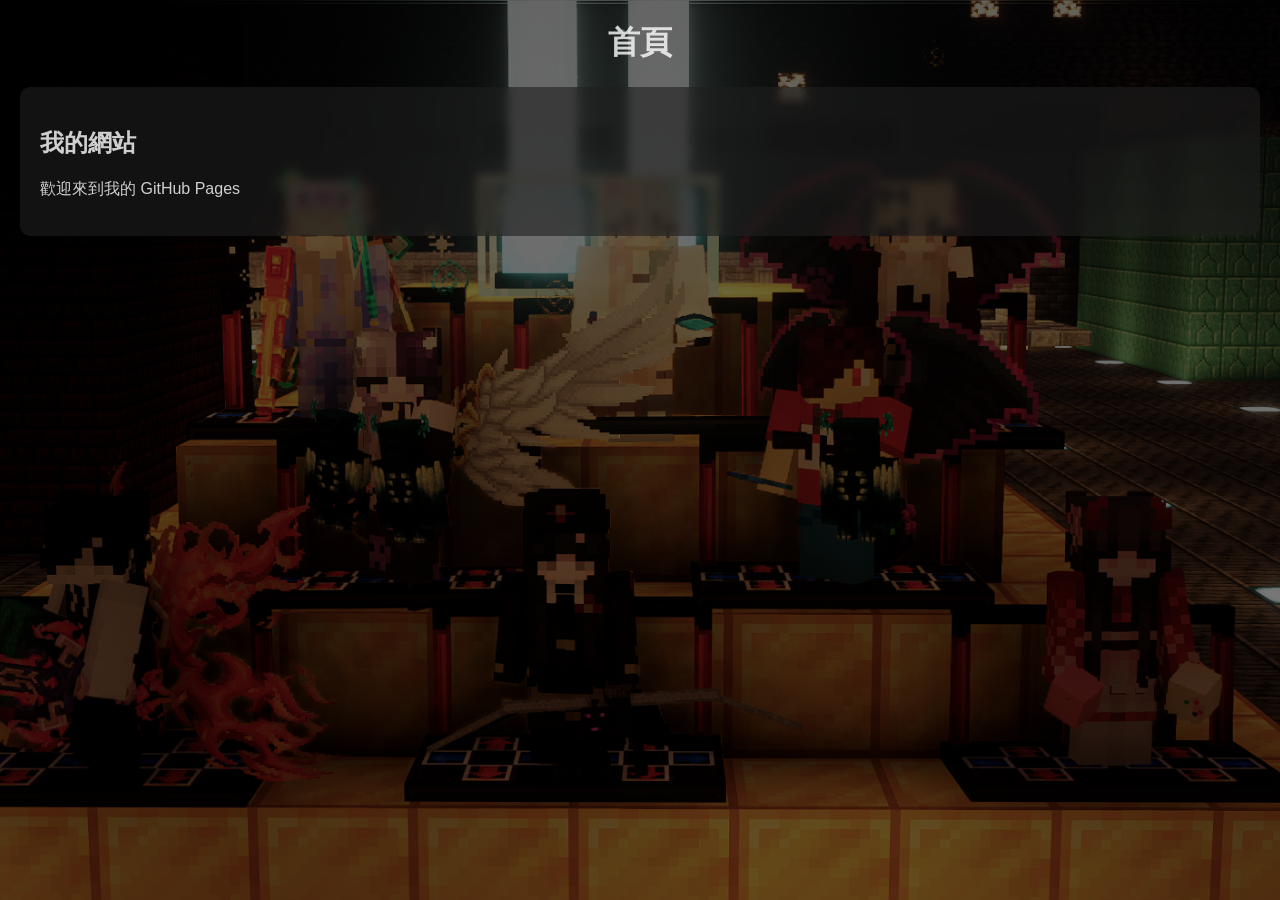
==== index.html @ b13b4eb2 "26.0425.04" ====
<!DOCTYPE html>
<html lang="zh-TW">
  <head>
    <meta charset="UTF-8">
    <meta name="viewport" content="width=device-width, initial-scale=1.0">
    <title>悠靈の小站</title>
    <link rel="stylesheet" href="/css/style.css">
    <script src="https://cdn.jsdelivr.net/npm/@supabase/supabase-js@2"></script>
  </head>
  <body>
    
    <div id="navbar"></div>
    
    <h1 style="text-align:center;">首頁</h1>
    
    <div class="card">
      <h2>我的網站</h2>
      <p>歡迎來到我的 GitHub Pages</p>
    </div>
    
    <script src="/js/main.js"></script>


    <div id="auth-modal" class="modal-overlay">
      <div class="modal-content card">
        <button class="close-modal" id="close-modal">x</button>
    
        <div class="auth-tabs">
          <button class="auth-tab active" data-tab="login">登入</button>
          <button class="auth-tab" data-tab="register">註冊</button>
        </div>

        <div id="login-form-container" class="auth-form-content">
          <div class="query-form">
            <input type="email" id="login-email" placeholder="電子郵件">
            <input type="password" id="login-password" placeholder="密碼">
            <button id="login-submit-btn">進入小站</button>
            <div class="divider"><span>或</span></div>
            <button id="google-login-btn" class="social-btn">
              <img src="https://www.gstatic.com/firebasejs/ui/2.0.0/images/auth/google.svg" width="18">
              Google 快速登入
            </button>
          </div>
        </div>

        <div id="register-form-container" class="auth-form-content" style="display: none;">
          <div class="query-form">
            <input type="text" id="reg-name" placeholder="使用者暱稱">
            <input type="email" id="reg-email" placeholder="電子郵件">
            <input type="password" id="reg-password" placeholder="設定密碼">
            <button id="register-submit-btn">建立帳號</button>
          </div>
        </div>
      </div>
    </div>
  </body>
</html>
---- css/style.css ----
body {
  margin: 0;
  font-family: Arial, sans-serif;
  color: rgba(255, 255, 255, 0.8);
}

body::before {
  content: "";
  position: fixed;
  inset: 0;

  background:
    linear-gradient(rgba(0,0,0,0.6), rgba(0,0,0,0.5)),
    url("/assets/images/bg-home.png");

  background-size: cover;
  background-position: center;

  z-index: -1;
}

/* 卡片 */
.card {
  background: rgba(30,30,30,0.6);
  padding: 20px;
  margin: 20px;
  border-radius: 10px;
  backdrop-filter: blur(5px);
}

/* Navbar */
.navbar {
  display: flex;
  justify-content: space-between;
  padding: 15px 30px;
  background: rgba(20,20,20,0.8);
  backdrop-filter: blur(5px);
}

.nav-links {
  display: flex;  
  gap: 15px;
}

.nav-btn {
  position: relative;
  display: flex;
  align-items: center;
  justify-content: center;

  height: 36px;
  padding: 10px 25px;

  text-decoration: none;
  font-weight: bold;

  background: transparent;
  box-shadow: none;

  border-radius: 2px;
  overflow: hidden;

  transition: 0.2s ease;
}

.nav-btn:active {
  transform: translateY(3px);
  box-shadow: 0 1px 0 rgb(160, 160, 160, 0.5);
}

.nav-btn::before {
  content: "";
  position: absolute;
  bottom: 25%;

  width: 60%;
  height: 3px;

  background: rgba(255,255,255,0.8);
  transition: 0.3s;
  border-radius: 2px;
}

.nav-btn span {
  position: relative;
  z-index: 1;
  color: rgba(255,255,255,0.8);
  transition: 0.2s;
}

.nav-btn:hover {
  background: rgba(200,200,200,0.3);
  box-shadow: 0 3px 0 rgba(160,160,160,0.5);
}

.nav-btn:hover span {
  color: rgba(255,255,255,0.8);
}

.nav-btn:hover::before {
  width: 80%;
}

.hamburger {
  display: none;
  background: transparent;
  border: none;
  color: rgba(255, 255, 255, 0.8);
  font-size: 28px;
  cursor: pointer;
  transition: 0.3s;
}

.hamburger:hover {
  color: white;
}

@media (max-width: 768px) {
  .hamburger {
    display: block;
  }

  .nav-links {
    display: none; 
    flex-direction: column; 
    position: absolute;
    top: 66px; 
    left: 0;
    width: 100%;
    
    background: rgba(20, 20, 20, 0.95);
    backdrop-filter: blur(10px);
    box-shadow: 0 4px 10px rgba(0, 0, 0, 0.5);
    padding: 10px 0;
    z-index: 999;
  }

  .nav-links.active {
    display: flex;
  }

  .nav-btn {
    width: 100%;
    border-radius: 0;
    box-shadow: none;
  }

  .nav-btn:hover {
    box-shadow: none;
    background: rgba(255, 255, 255, 0.1);
  }
}


.about-container {
  display: flex;
  flex-wrap: wrap;
  justify-content: center;
  gap: 20px;
  padding: 20px;
  padding-top: 0px;
}
  
.about-card {
  flex: 1 1 240px; 
  max-width: 480px;
  text-align: center;

  background: rgba(30,30,30,0.6);
  padding: 20px;
  padding-top: 0px;
  border-radius: 10px;
  backdrop-filter: blur(5px);

  color: rgba(255,255,255,0.8);
  transition: 0.2s;
}

.about-card:hover {
  transform: translateY(-5px);
  background: rgba(40,40,40,0.8);
}


.profile-list {
  list-style: none;
  padding-left: 0;
}

.profile-list li {
  display: flex;
  align-items: flex-start;
  position: relative;
  padding-left: 15px;
  margin-bottom: 8px;
}

.profile-list li::before {
  content: "";
  position: absolute;
  left: 0;
  top: 20%;
  color: rgba(255,255,255,0.7);
}


.social-links {
  display: flex;
  flex-direction: column;
  gap: 10px;
  margin-top: 10px;
}

.social-btn {
  display: flex;
  align-items: center;
  gap: 10px;

  padding: 10px 15px;
  text-decoration: none;

  background: rgba(255,255,255,0.05);

  color: rgba(255,255,255,0.8);
  transition: 0.2s;
}

.social-btn img {
  width: 20px;
  height: 20px;
  object-fit: contain;
}

.social-btn:hover {
  background: rgba(255,255,255,0.15);
  transform: translateX(5px);
  color: white;
}

#toast-container {
  position: fixed;
  top: 20px; 
  right: 20px;
  display: flex;
  flex-direction: column;
  gap: 10px; 
  z-index: 9999;
  pointer-events: none;
}

.toast-msg {
  background: rgba(0,0,0,0.8);
  color: white;
  padding: 10px 20px;
  border-radius: 6px;
  box-shadow: 0 4px 12px rgba(0,0,0,0.3);
  
  transform: translateX(120%);
  opacity: 0;
  
  transition: all 0.4s cubic-bezier(0.68, -0.55, 0.265, 1.55);
}

.toast-msg.show {
  transform: translateX(0);
  opacity: 1;
}

.query-wrapper {
  max-width: 500px;
  margin: 40px auto;
}

.query-form {
  display: flex;
  flex-direction: column;
  gap: 15px;
  }

.query-form input {
  width: 100%;
  padding: 12px 15px;
  background: rgba(0, 0, 0, 0.3);
  border: 1px solid rgba(255, 255, 255, 0.2);
  border-radius: 6px;
  color: rgba(255, 255, 255, 0.9);
  font-size: 16px;
  box-sizing: border-box;
  outline: none;
  transition: 0.3s;
}

.query-form input::placeholder {
  color: rgba(255, 255, 255, 0.4);
}

.query-form input:focus {
  border-color: rgba(255, 255, 255, 0.6);
  background: rgba(0, 0, 0, 0.5);
}

.query-form button {
  padding: 12px;
  background: rgba(255, 255, 255, 0.1);
  border: 1px solid rgba(255, 255, 255, 0.3);
  border-radius: 6px;
  color: white;
  font-size: 16px;
  font-weight: bold;
  cursor: pointer;
  transition: 0.3s;
}

.query-form button:hover {
  background: rgba(255, 255, 255, 0.2);
  transform: translateY(-2px);
}

.query-form button:active {
  transform: translateY(1px);
}

.result-wrapper {
  max-width: 700px;
    margin: 20px auto;
}

.score-table {
  width: 100%;
  border-collapse: collapse;
  margin-top: 10px;
  color: rgba(255, 255, 255, 0.9);
}

.score-table th, .score-table td {
  padding: 12px;
  text-align: center;
  border-bottom: 1px solid rgba(255, 255, 255, 0.1);
}

.score-table th {
  background: rgba(0, 0, 0, 0.4);
  font-weight: bold;
}

.score-table tr:hover {
  background: rgba(255, 255, 255, 0.05);
}

.styled-select {
  width: 100%;
  padding: 12px 15px;
  background: rgba(0, 0, 0, 0.3);
  border: 1px solid rgba(255, 255, 255, 0.2);
  border-radius: 6px;
  color: rgba(255, 255, 255, 0.9);
  font-size: 16px;
  box-sizing: border-box;
  outline: none;
  transition: 0.3s;
  cursor: pointer;
  appearance: none; 
  -webkit-appearance: none;
  -moz-appearance: none;
}

.styled-select:focus {
  border-color: rgba(255, 255, 255, 0.6);
  background: rgba(0, 0, 0, 0.5);
}

.styled-select option {
  background: #2a2a2a;
  color: white;
  padding: 10px;
}


/* 使用者狀態區塊 */
.user-status-container {
  display: flex;
  align-items: center;
  gap: 12px;
  padding: 5px 10px;
  border-radius: 8px;
  transition: 0.3s;
}

.user-status-container:hover {
  background: rgba(255, 255, 255, 0.1);
}

.user-info {
  text-align: right;
  line-height: 1.3;
}

.name-text {
  font-weight: bold;
  font-size: 14px;
  color: rgba(255, 255, 255, 0.9);
}

.id-text {
  font-size: 11px;
  color: rgba(255, 255, 255, 0.5);
  font-family: monospace;
}

.avatar-wrapper {
  width: 38px;
  height: 38px;
  border-radius: 50%;
  overflow: hidden;
  background: #444;
  border: 2px solid rgba(255, 255, 255, 0.2);
}

.avatar-img {
  width: 100%;
  height: 100%;
  object-fit: cover;
}


/* 彈窗背景 */
.modal-overlay {
  position: fixed;
  inset: 0;
  background: rgba(0, 0, 0, 0.7);
  backdrop-filter: blur(10px);
  display: none; 
  justify-content: center;
  align-items: center;
  z-index: 9999;
}

.modal-overlay.active { display: flex; }

/* 標籤切換 */
.auth-tabs {
  display: flex;
  margin-bottom: 20px;
  border-bottom: 1px solid rgba(255,255,255,0.1);
}

.auth-tab {
  flex: 1;
  background: none;
  border: none;
  padding: 10px;
  color: rgba(255,255,255,0.5);
  cursor: pointer;
  font-weight: bold;
  transition: 0.3s;
}

.auth-tab.active {
  color: white;
  border-bottom: 2px solid white;
}

.divider {
  text-align: center;
  margin: 15px 0;
  position: relative;
}

.divider::before {
  content: "";
  position: absolute;
  top: 50%; left: 0; right: 0;
  height: 1px;
  background: rgba(255,255,255,0.1);
}

.divider span {
  position: relative;
  background: #2a2a2a; 
  padding: 0 10px;
  font-size: 12px;
  color: rgba(255,255,255,0.4);
}
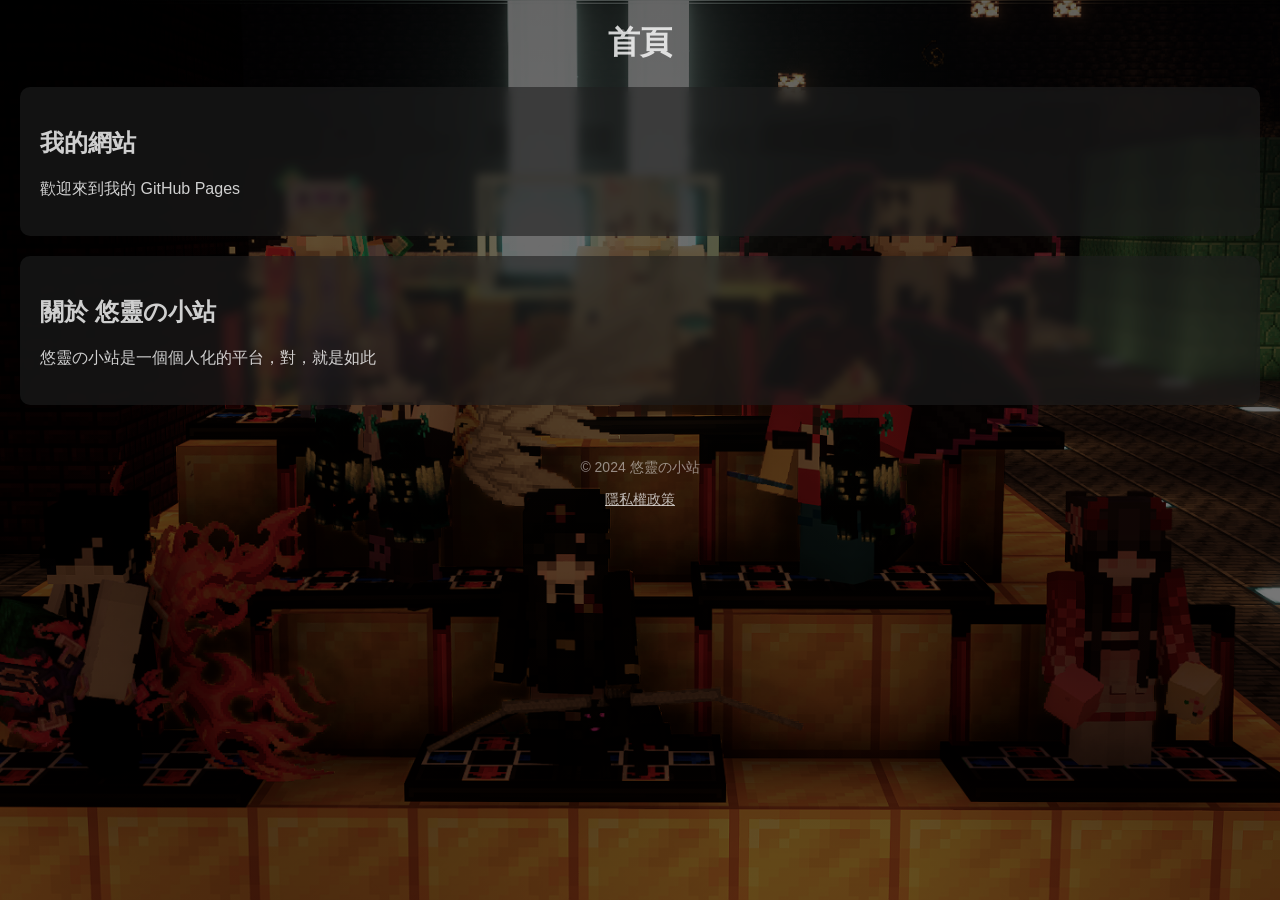
==== commit 1b7fa00a: "26.0425.07" ====
--- a/index.html
+++ b/index.html
@@ -1,6 +1,7 @@
 <!DOCTYPE html>
 <html lang="zh-TW">
   <head>
+    <meta name="google-site-verification" content="YaWAhnHs4iXK2H6gBSxX4aFVTFDrpFEr-IXdvPPkh5A" />
     <meta charset="UTF-8">
     <meta name="viewport" content="width=device-width, initial-scale=1.0">
     <title>悠靈の小站</title>
@@ -54,4 +55,18 @@
       </div>
     </div>
   </body>
+
+  <main>
+    <section class="card">
+      <h2>關於 悠靈の小站</h2>
+      <p>
+        悠靈の小站是一個個人化的平台，對，就是如此 
+      </p>
+    </section>
+  </main>
+
+  <footer style="text-align: center; padding: 20px; color: rgba(255,255,255,0.5); font-size: 14px;">
+    <p>&copy; 2024 悠靈の小站</p>
+    <a href="/privacy.html" style="color: rgba(255,255,255,0.7); text-decoration: underline;">隱私權政策</a>
+  </footer>
 </html>
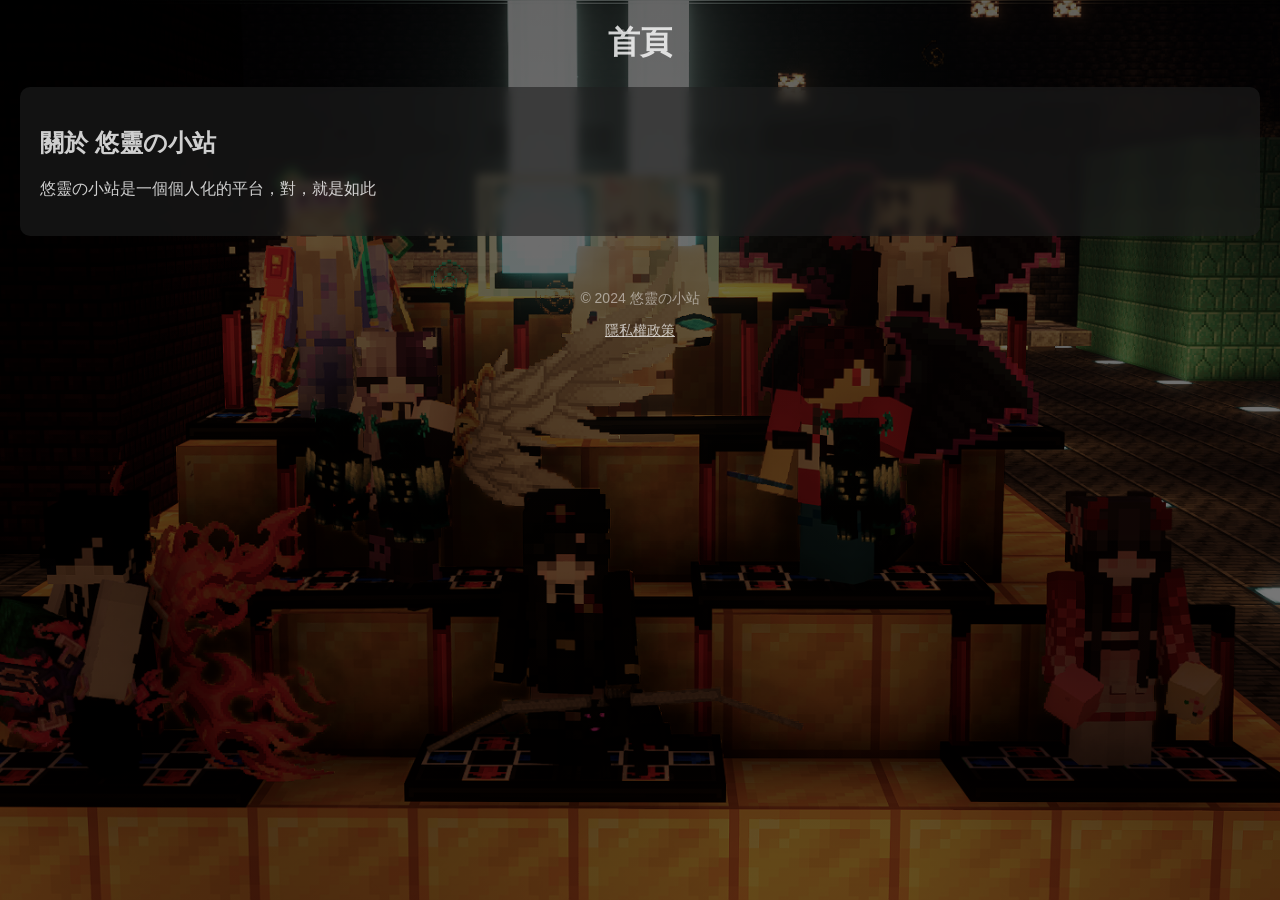
==== commit 944dbf49: "26.0425.10" ====
--- a/index.html
+++ b/index.html
@@ -15,9 +15,14 @@
     <h1 style="text-align:center;">首頁</h1>
     
     <div class="card">
-      <h2>我的網站</h2>
-      <p>歡迎來到我的 GitHub Pages</p>
+      <h2>關於 悠靈の小站</h2>
+      <p>悠靈の小站是一個個人化的平台，對，就是如此 </p>
     </div>
+
+    <footer style="text-align: center; padding: 20px; color: rgba(255,255,255,0.5); font-size: 14px;">
+      <p>&copy; 2024 悠靈の小站</p>
+      <a href="https://youling-nosite.github.io/privacy/" style="color: rgba(255,255,255,0.7); text-decoration: underline;">隱私權政策</a>
+    </footer>
     
     <script src="/js/main.js"></script>
 
@@ -55,18 +60,4 @@
       </div>
     </div>
   </body>
-
-  <main>
-    <section class="card">
-      <h2>關於 悠靈の小站</h2>
-      <p>
-        悠靈の小站是一個個人化的平台，對，就是如此 
-      </p>
-    </section>
-  </main>
-
-  <footer style="text-align: center; padding: 20px; color: rgba(255,255,255,0.5); font-size: 14px;">
-    <p>&copy; 2024 悠靈の小站</p>
-    <a href="/privacy.html" style="color: rgba(255,255,255,0.7); text-decoration: underline;">隱私權政策</a>
-  </footer>
 </html>
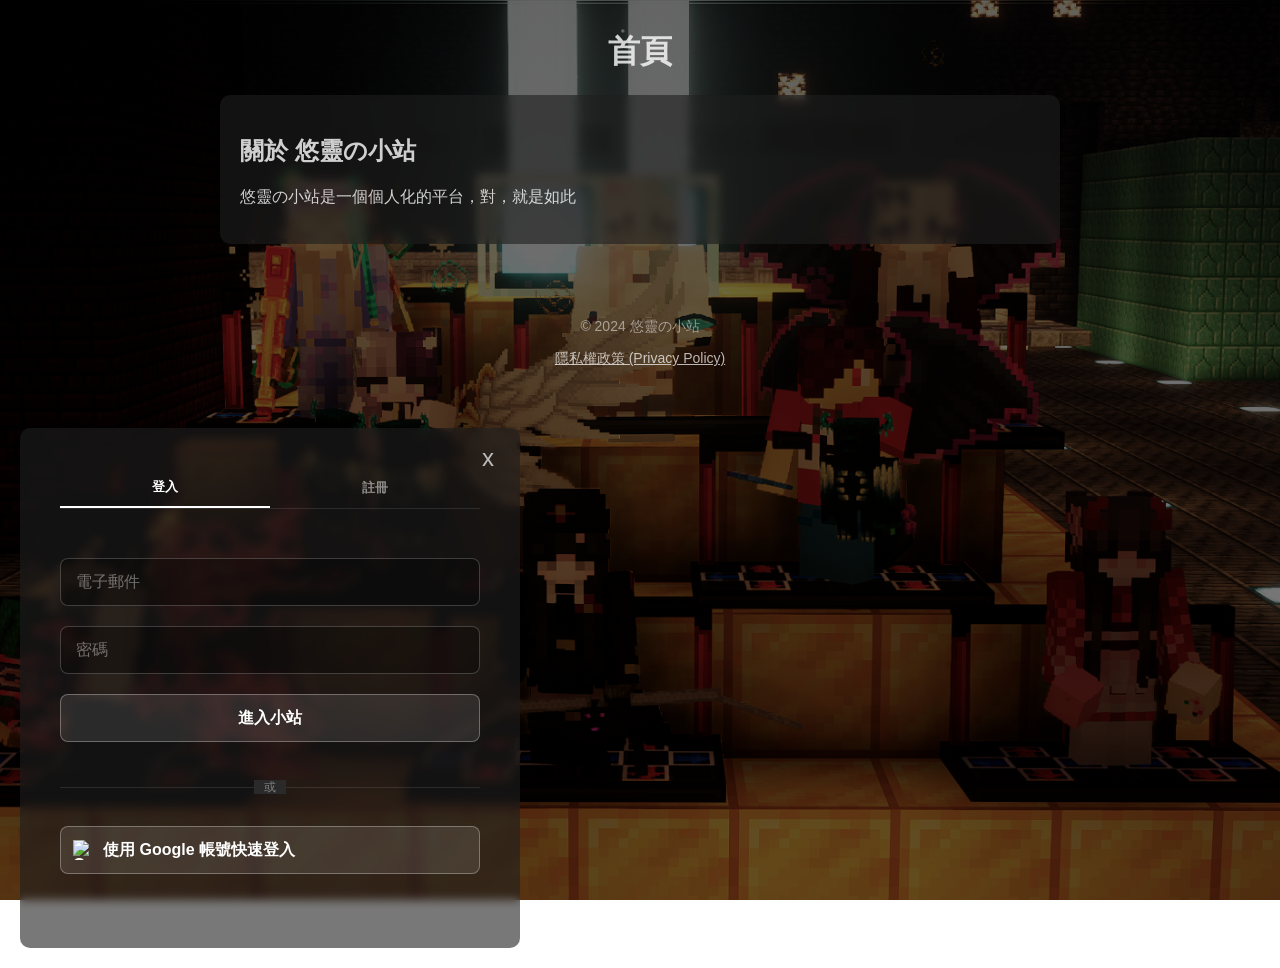
==== commit dd980114: "26.0425.13" ====
--- a/index.html
+++ b/index.html
@@ -12,24 +12,25 @@
     
     <div id="navbar"></div>
     
-    <h1 style="text-align:center;">首頁</h1>
-    
-    <div class="card">
-      <h2>關於 悠靈の小站</h2>
-      <p>悠靈の小站是一個個人化的平台，對，就是如此 </p>
-    </div>
+    <main>
+      <h1 style="text-align:center; margin-top: 30px;">首頁</h1>
+      
+      <div class="card" style="max-width: 800px; margin: 20px auto;">
+        <h2>關於 悠靈の小站</h2>
+        <p>悠靈の小站是一個個人化的平台，對，就是如此</p>
+      </div>
+    </main>
 
-    <footer style="text-align: center; padding: 20px; color: rgba(255,255,255,0.5); font-size: 14px;">
+    <footer style="text-align: center; padding: 40px 20px; color: rgba(255,255,255,0.5); font-size: 14px;">
       <p>&copy; 2024 悠靈の小站</p>
-      <a href="https://youling-nosite.github.io/privacy/" style="color: rgba(255,255,255,0.7); text-decoration: underline;">隱私權政策</a>
+      <a href="https://youling-nosite.github.io/privacy/" style="color: rgba(255,255,255,0.7); text-decoration: underline;">隱私權政策 (Privacy Policy)</a>
     </footer>
     
     <script src="/js/main.js"></script>
 
-
     <div id="auth-modal" class="modal-overlay">
       <div class="modal-content card">
-        <button class="close-modal" id="close-modal">x</button>
+        <button class="close-modal" id="close-modal" aria-label="關閉">x</button>
     
         <div class="auth-tabs">
           <button class="auth-tab active" data-tab="login">登入</button>
@@ -43,8 +44,8 @@
             <button id="login-submit-btn">進入小站</button>
             <div class="divider"><span>或</span></div>
             <button id="google-login-btn" class="social-btn">
-              <img src="https://www.gstatic.com/firebasejs/ui/2.0.0/images/auth/google.svg" width="18">
-              Google 快速登入
+              <img src="https://www.gstatic.com/firebasejs/ui/2.0.0/images/auth/google.svg" width="18" alt="Google icon">
+              使用 Google 帳號快速登入
             </button>
           </div>
         </div>
--- a/css/style.css
+++ b/css/style.css
@@ -423,19 +423,44 @@
 }
 
 
-/* 彈窗背景 */
-.modal-overlay {
-  position: fixed;
-  inset: 0;
-  background: rgba(0, 0, 0, 0.7);
-  backdrop-filter: blur(10px);
-  display: none; 
+/* 確保彈窗主體的大小 */
+.modal-content {
+  width: 90%;
+  max-width: 500px; 
+  min-height: 520px;
+  padding: 40px; 
+  display: flex;
+  flex-direction: column;
+  box-sizing: border-box;
+  position: relative;
+}
+
+.auth-form-content {
+  flex: 1;
+  display: flex;
+  flex-direction: column;
   justify-content: center;
-  align-items: center;
-  z-index: 9999;
-}
-
-.modal-overlay.active { display: flex; }
+}
+
+.query-form input, 
+.query-form button {
+  height: 48px;
+  margin-bottom: 5px;
+  border-radius: 8px;
+}
+
+.close-modal {
+  position: absolute;
+  top: 15px;
+  right: 20px;
+  font-size: 24px;
+  background: none;
+  border: none;
+  color: white;
+  cursor: pointer;
+  opacity: 0.7;
+}
+
 
 /* 標籤切換 */
 .auth-tabs {
@@ -480,4 +505,40 @@
   padding: 0 10px;
   font-size: 12px;
   color: rgba(255,255,255,0.4);
+}
+
+.user-header {
+    text-align: center;
+    padding: 20px 0;
+}
+
+.large-avatar {
+    width: 100px;
+    height: 100px;
+    border-radius: 50%;
+    background: #444;
+    margin: 0 auto 15px;
+    border: 3px solid rgba(255,255,255,0.2);
+    overflow: hidden;
+    background-size: cover;
+    background-position: center;
+}
+
+.info-group {
+    margin-bottom: 15px;
+}
+
+.info-group label {
+    display: block;
+    font-size: 12px;
+    color: rgba(255,255,255,0.5);
+    margin-bottom: 5px;
+}
+
+.info-value {
+    background: rgba(0,0,0,0.2);
+    padding: 10px;
+    border-radius: 8px;
+    font-family: monospace;
+    word-break: break-all;
 }
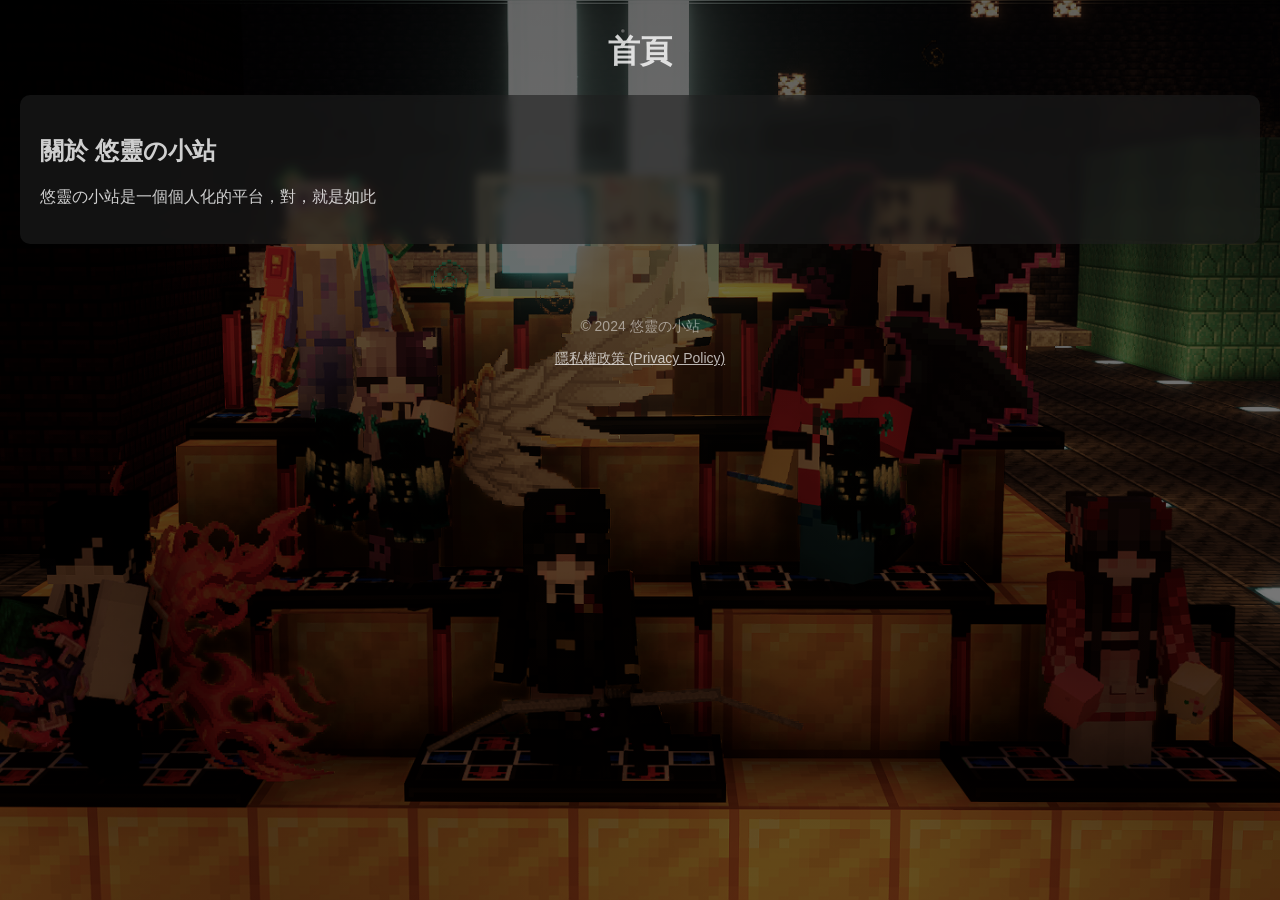
==== commit faafe868: "26.0425.16" ====
--- a/index.html
+++ b/index.html
@@ -15,7 +15,7 @@
     <main>
       <h1 style="text-align:center; margin-top: 30px;">首頁</h1>
       
-      <div class="card" style="max-width: 800px; margin: 20px auto;">
+      <div class="card">
         <h2>關於 悠靈の小站</h2>
         <p>悠靈の小站是一個個人化的平台，對，就是如此</p>
       </div>
--- a/css/style.css
+++ b/css/style.css
@@ -435,6 +435,23 @@
   position: relative;
 }
 
+.modal-overlay {
+    position: fixed;
+    inset: 0;
+    background: rgba(0, 0, 0, 0.7);
+    backdrop-filter: blur(10px);
+    
+    display: none;
+    
+    justify-content: center;
+    align-items: center;
+    z-index: 9999;
+}
+
+.modal-overlay.active {
+    display: flex; 
+}
+
 .auth-form-content {
   flex: 1;
   display: flex;
@@ -452,7 +469,7 @@
 .close-modal {
   position: absolute;
   top: 15px;
-  right: 20px;
+  left: 20px;
   font-size: 24px;
   background: none;
   border: none;
